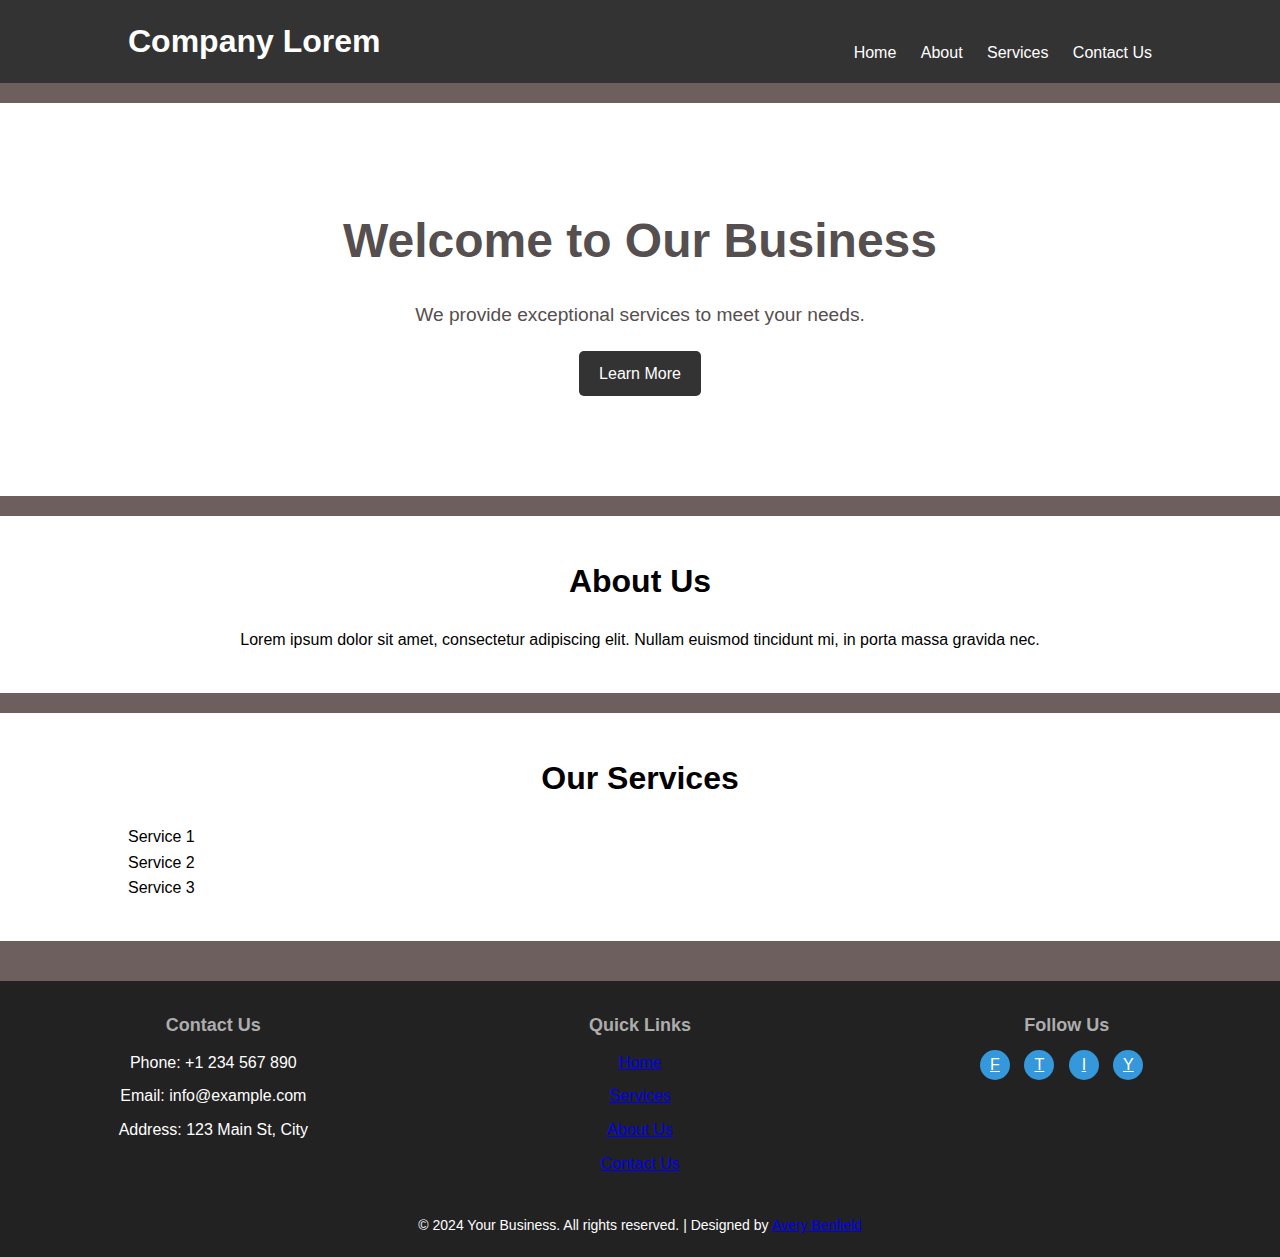
==== index.html @ 63399cf9 "Contact button text change" ====
<!DOCTYPE html>
<html lang="en">
<head>
    <meta charset="UTF-8">
    <meta name="viewport" content="width=device-width, initial-scale=1.0">
    <title>Bailey's Electrical Services LLC</title>
    <link rel="stylesheet" href="styles.css">
</head>
<body>
    <header>
        <div class="container">
            <h1><a href="index.html">Company Lorem</a></h1>
            <nav>
                <ul>
                    <li><a href="index.html">Home</a></li>
                    <li><a href="about.html">About</a></li>
                    <li><a href="services.html">Services</a></li>
                    <li><a href="contact.html">Contact Us</a></li>
                </ul>
            </nav>
        </div>
    </header>

    <main>
        <section id="hero">
            <div class="container">
                <h2>Welcome to Our Business</h2>
                <p>We provide exceptional services to meet your needs.</p>
                <a href="about.html" class="btn">Learn More</a>
            </div>
        </section>

        <section id="about">
            <div class="container">
                <h2>About Us</h2>
                <p>Lorem ipsum dolor sit amet, consectetur adipiscing elit. Nullam euismod tincidunt mi, in porta massa gravida nec.</p>
            </div>
        </section>

        <section id="services">
            <div class="container">
                <h2>Our Services</h2>
                <ul>
                    <li>Service 1</li>
                    <li>Service 2</li>
                    <li>Service 3</li>
                </ul>
            </div>
        </section>
    </main>

    <footer>
        <div class="footer-content">
          <div class="footer-section">
            <h3>Contact Us</h3>
            <ul>
              <li>Phone: +1 234 567 890</li>
              <li>Email: info@example.com</li>
              <li>Address: 123 Main St, City</li>
            </ul>
          </div>
          <div class="footer-section">
            <h3>Quick Links</h3>
            <ul>
              <li><a href="#">Home</a></li>
              <li><a href="#">Services</a></li>
              <li><a href="#">About Us</a></li>
              <li><a href="#">Contact Us</a></li>
            </ul>
          </div>
          <div class="footer-section">
            <h3>Follow Us</h3>
            <div class="social-icons">
              <a href="#" target="_blank">F</a>
              <a href="#" target="_blank">T</a>
              <a href="#" target="_blank">I</a>
              <a href="#" target="_blank">Y</a>
            </div>
          </div>
        </div>
        <p>&copy; 2024 Your Business. All rights reserved. | Designed by <a href="#" target="_blank">Avery Benfield</a></p>
      </footer>
</body>
</html>
---- styles.css ----
/* Resetting default browser styles */
* {
    margin: 0;
    padding: 0;
    box-sizing: border-box;
}

/* Basic styling for the whole page */
body {
    font-family: Arial, sans-serif;
    line-height: 1.6;
    background-color: #6e5f5f;
}

.container {
    width: 80%;
    margin: 0 auto;
    overflow: hidden; /* Clearfix hack */
}

.center {
    display: block;
    margin-left: auto;
    margin-right: auto;
    width: 50%;
  }

/* Header styles */
header {
    background-color: #333;
    color: #ffffff;
    padding: 1em 0;
}

header h1 {
    float: left;
}

header div h1 a {
    color: #fff;
    text-decoration: none;
}

header nav {
    float: right;
    margin-top: 1.5em;
}

header nav ul {
    list-style-type: none;
}

header nav ul li {
    display: inline;
    margin-left: 20px;
}

header nav ul li a {
    color: #fff;
    text-decoration: none;
}

header nav ul li a:hover {
    text-decoration: underline;
}

/* Main styles */
main {
    padding: 20px 0;
}

section {
    padding: 40px 0;
    background-color: #fff;
    margin-bottom: 20px;
}

section h2 {
    font-size: 2em;
    margin-bottom: 20px;
    text-align: center;
}

section p {
    text-align: center;
}

/* Hero section */
#hero {
    background-image: url('hero-image.jpg');
    background-size: cover;
    background-position: center;
    color: #554f4f;
    text-align: center;
    padding: 100px 0;
}

#hero h2 {
    font-size: 3em;
    margin-bottom: 20px;
}

#hero p {
    font-size: 1.2em;
    margin-bottom: 20px;
}

#hero .btn {
    display: inline-block;
    padding: 10px 20px;
    background-color: #333;
    color: #fff;
    text-decoration: none;
    border-radius: 5px;
}

#hero .btn:hover {
    background-color: #555;
}

/* Footer styles */
footer {
    background-color: #222;
    color: #fff;
    padding: 20px 0;
    text-align: center;
    position: absolute;
    /* bottom: 0; */
    /* left: 0; */
    width: 100%;
  }

  .footer-content {
    display: flex;
    flex-wrap: wrap;
    justify-content: center;
  }

  .footer-section {
    margin: 10px;
    flex: 1;
  }

  .footer-section h3 {
    color: #adadad;
    font-size: 18px;
    margin-bottom: 10px;
  }

  .footer-section ul {
    list-style-type: none;
    padding: 0;
  }

  .footer-section ul li {
    margin-bottom: 8px;
  }

  .social-icons {
    margin-top: 10px;
  }

  .social-icons a {
    display: inline-block;
    width: 30px;
    height: 30px;
    line-height: 30px;
    background-color: #3498db;
    color: #fff;
    text-align: center;
    border-radius: 50%;
    margin-right: 10px;
    transition: background-color 0.3s ease;
  }

  .social-icons a:hover {
    background-color: #2980b9;
  }

  footer p {
    font-size: 14px;
    margin-top: 20px;
  }

/* Responsive design */
@media (max-width: 768px) {
    .container {
        width: 90%;
    }

    header nav ul li {
        display: block;
        margin: 10px 0;
    }

    #hero {
        padding: 80px 0;
    }
}
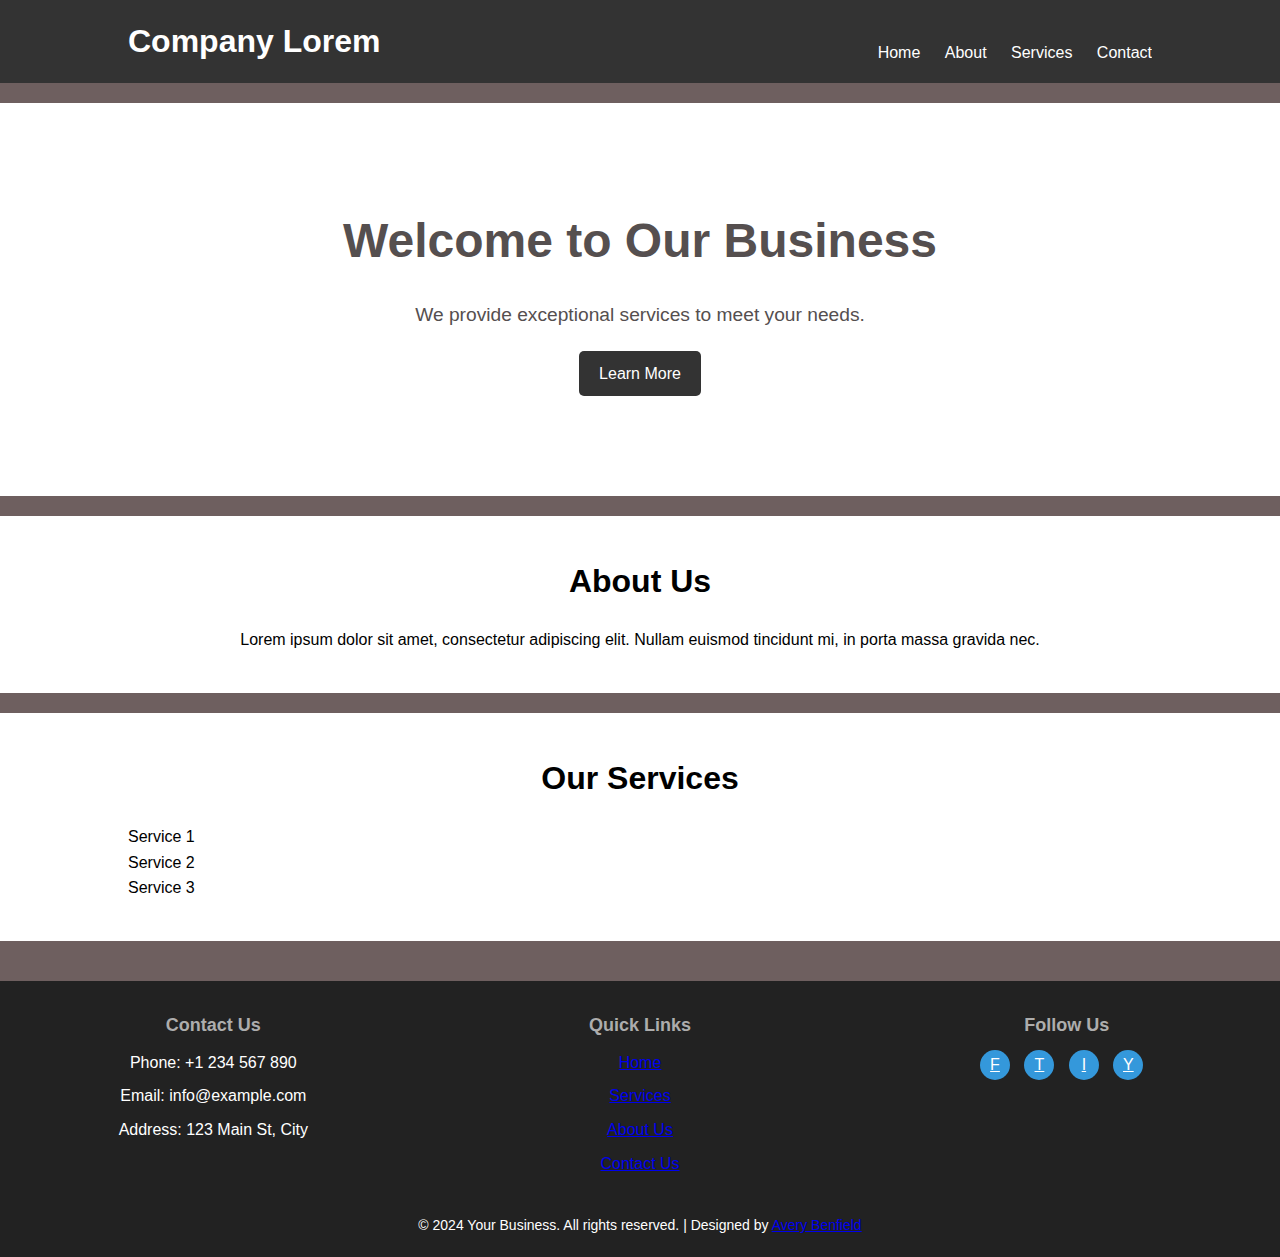
==== commit 3f999106: "Redo contact text" ====
--- a/index.html
+++ b/index.html
@@ -15,7 +15,7 @@
                     <li><a href="index.html">Home</a></li>
                     <li><a href="about.html">About</a></li>
                     <li><a href="services.html">Services</a></li>
-                    <li><a href="contact.html">Contact Us</a></li>
+                    <li><a href="contact.html">Contact</a></li>
                 </ul>
             </nav>
         </div>
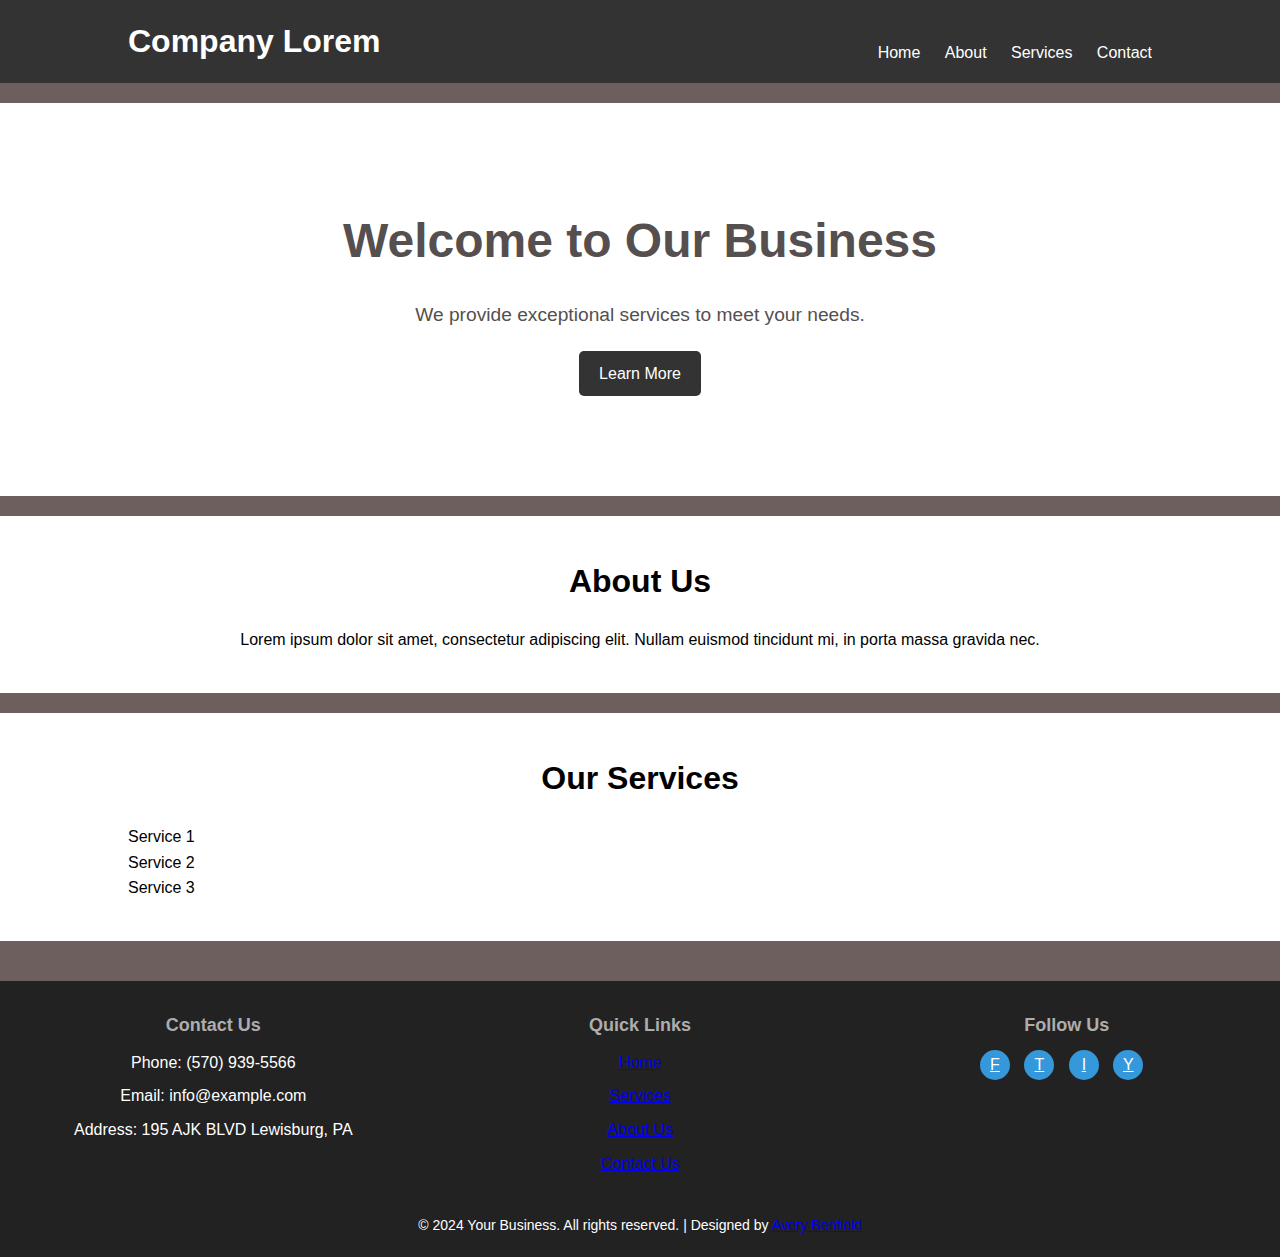
==== commit 7640ba4d: "contact information" ====
--- a/index.html
+++ b/index.html
@@ -54,9 +54,9 @@
           <div class="footer-section">
             <h3>Contact Us</h3>
             <ul>
-              <li>Phone: +1 234 567 890</li>
+              <li>Phone: (570) 939-5566</li>
               <li>Email: info@example.com</li>
-              <li>Address: 123 Main St, City</li>
+              <li>Address: 195 AJK BLVD Lewisburg, PA</li>
             </ul>
           </div>
           <div class="footer-section">
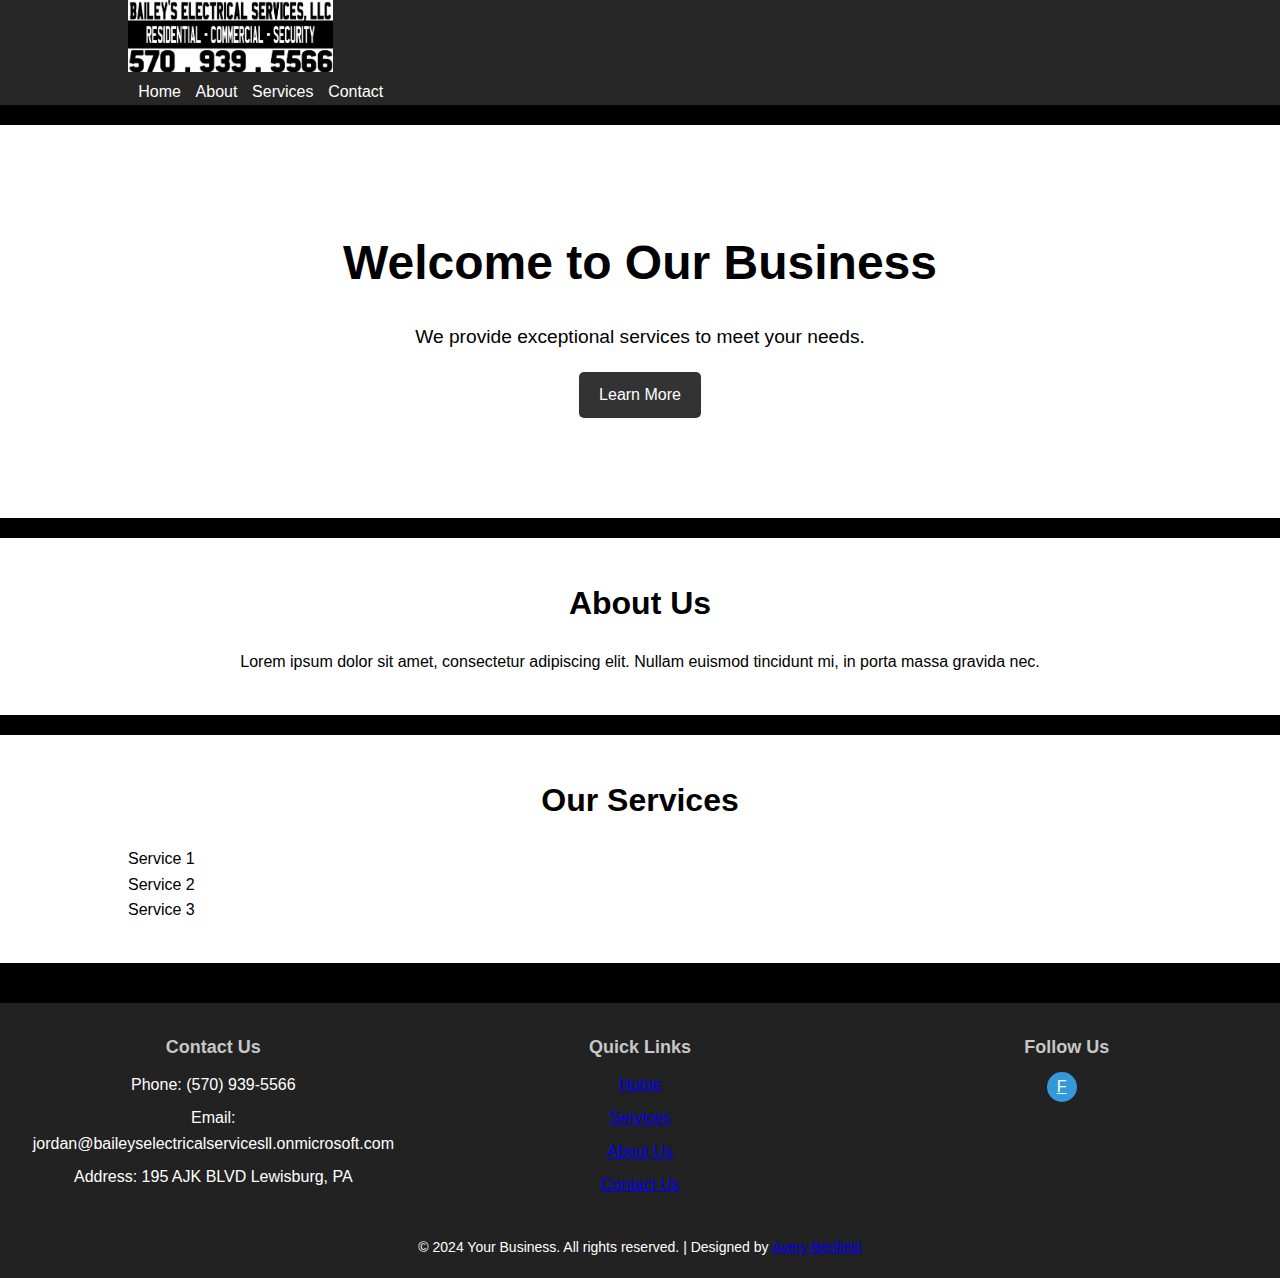
==== commit 49c94726: "Batch Changes" ====
--- a/index.html
+++ b/index.html
@@ -9,7 +9,7 @@
 <body>
     <header>
         <div class="container">
-            <h1><a href="index.html">Company Lorem</a></h1>
+          <a href="index.html"><img id="headerimg" src="img/BESLogo.jpg" alt="Bailey's Electrical Services, LLC Logo"></a>
             <nav>
                 <ul>
                     <li><a href="index.html">Home</a></li>
@@ -50,35 +50,35 @@
     </main>
 
     <footer>
-        <div class="footer-content">
-          <div class="footer-section">
-            <h3>Contact Us</h3>
-            <ul>
-              <li>Phone: (570) 939-5566</li>
-              <li>Email: info@example.com</li>
-              <li>Address: 195 AJK BLVD Lewisburg, PA</li>
-            </ul>
-          </div>
-          <div class="footer-section">
-            <h3>Quick Links</h3>
-            <ul>
-              <li><a href="#">Home</a></li>
-              <li><a href="#">Services</a></li>
-              <li><a href="#">About Us</a></li>
-              <li><a href="#">Contact Us</a></li>
-            </ul>
-          </div>
-          <div class="footer-section">
-            <h3>Follow Us</h3>
-            <div class="social-icons">
-              <a href="#" target="_blank">F</a>
-              <a href="#" target="_blank">T</a>
-              <a href="#" target="_blank">I</a>
-              <a href="#" target="_blank">Y</a>
-            </div>
+      <div class="footer-content">
+        <div class="footer-section">
+          <h3>Contact Us</h3>
+          <ul>
+            <li>Phone: (570) 939-5566</li>
+            <li>Email: jordan@baileyselectricalservicesll.onmicrosoft.com</li>
+            <li>Address: 195 AJK BLVD Lewisburg, PA</li>
+          </ul>
+        </div>
+        <div class="footer-section">
+          <h3>Quick Links</h3>
+          <ul>
+            <li><a href="index.html">Home</a></li>
+            <li><a href="services.html">Services</a></li>
+            <li><a href="about.html">About Us</a></li>
+            <li><a href="contact.html">Contact Us</a></li>
+          </ul>
+        </div>
+        <div class="footer-section">
+          <h3>Follow Us</h3>
+          <div class="social-icons">
+            <a href="https://www.facebook.com/baileyselectricalservices/" target="_blank">F</a>
+            <!-- <a href="#" target="_blank">T</a> -->
+            <!-- <a href="#" target="_blank">I</a> -->
+            <!-- <a href="#" target="_blank">Y</a> -->
           </div>
         </div>
-        <p>&copy; 2024 Your Business. All rights reserved. | Designed by <a href="#" target="_blank">Avery Benfield</a></p>
-      </footer>
+      </div>
+      <p>&copy; 2024 Your Business. All rights reserved. | Designed by <a href="#" target="_blank">Avery Benfield</a></p>
+    </footer>
 </body>
 </html>
--- a/styles.css
+++ b/styles.css
@@ -9,50 +9,33 @@
 body {
     font-family: Arial, sans-serif;
     line-height: 1.6;
-    background-color: #6e5f5f;
+    background-color: #000000;
 }
 
 .container {
-    width: 80%;
+    max-width: 80%;
     margin: 0 auto;
     overflow: hidden; /* Clearfix hack */
-}
-
-.center {
-    display: block;
-    margin-left: auto;
-    margin-right: auto;
-    width: 50%;
-  }
+    /* text-align: center; */
+}
 
 /* Header styles */
 header {
-    background-color: #333;
+    background-color: #272727;
     color: #ffffff;
-    padding: 1em 0;
-}
-
-header h1 {
-    float: left;
-}
-
-header div h1 a {
-    color: #fff;
-    text-decoration: none;
-}
-
-header nav {
-    float: right;
-    margin-top: 1.5em;
-}
-
-header nav ul {
-    list-style-type: none;
+    /* padding: 1em 0; */
+    /* height: 100%; */
+}
+
+main iframe {
+    background-color: #fff;
 }
 
 header nav ul li {
     display: inline;
-    margin-left: 20px;
+    margin-left: 1%;
+    /* font-size: 20%; */
+    /* vertical-align: middle; */
 }
 
 header nav ul li a {
@@ -85,12 +68,16 @@
     text-align: center;
 }
 
+#headerimg {
+    width: 20%;
+}
+
 /* Hero section */
 #hero {
-    background-image: url('hero-image.jpg');
+    /* background-image: url('img/BESLogo.jpg'); */
     background-size: cover;
     background-position: center;
-    color: #554f4f;
+    color: #000000;
     text-align: center;
     padding: 100px 0;
 }
@@ -115,7 +102,7 @@
 }
 
 #hero .btn:hover {
-    background-color: #555;
+    background-color: #000000;
 }
 
 /* Footer styles */
@@ -142,7 +129,7 @@
   }
 
   .footer-section h3 {
-    color: #adadad;
+    color: #c7c7c7;
     font-size: 18px;
     margin-bottom: 10px;
   }
@@ -197,3 +184,18 @@
         padding: 80px 0;
     }
 }
+
+.responsive-iframe {
+
+    width:100vw; 
+    
+    height:100vh;
+    
+} 
+
+.center {
+    display: block;
+    margin-left: auto;
+    margin-right: auto;
+    width: 50%;
+  }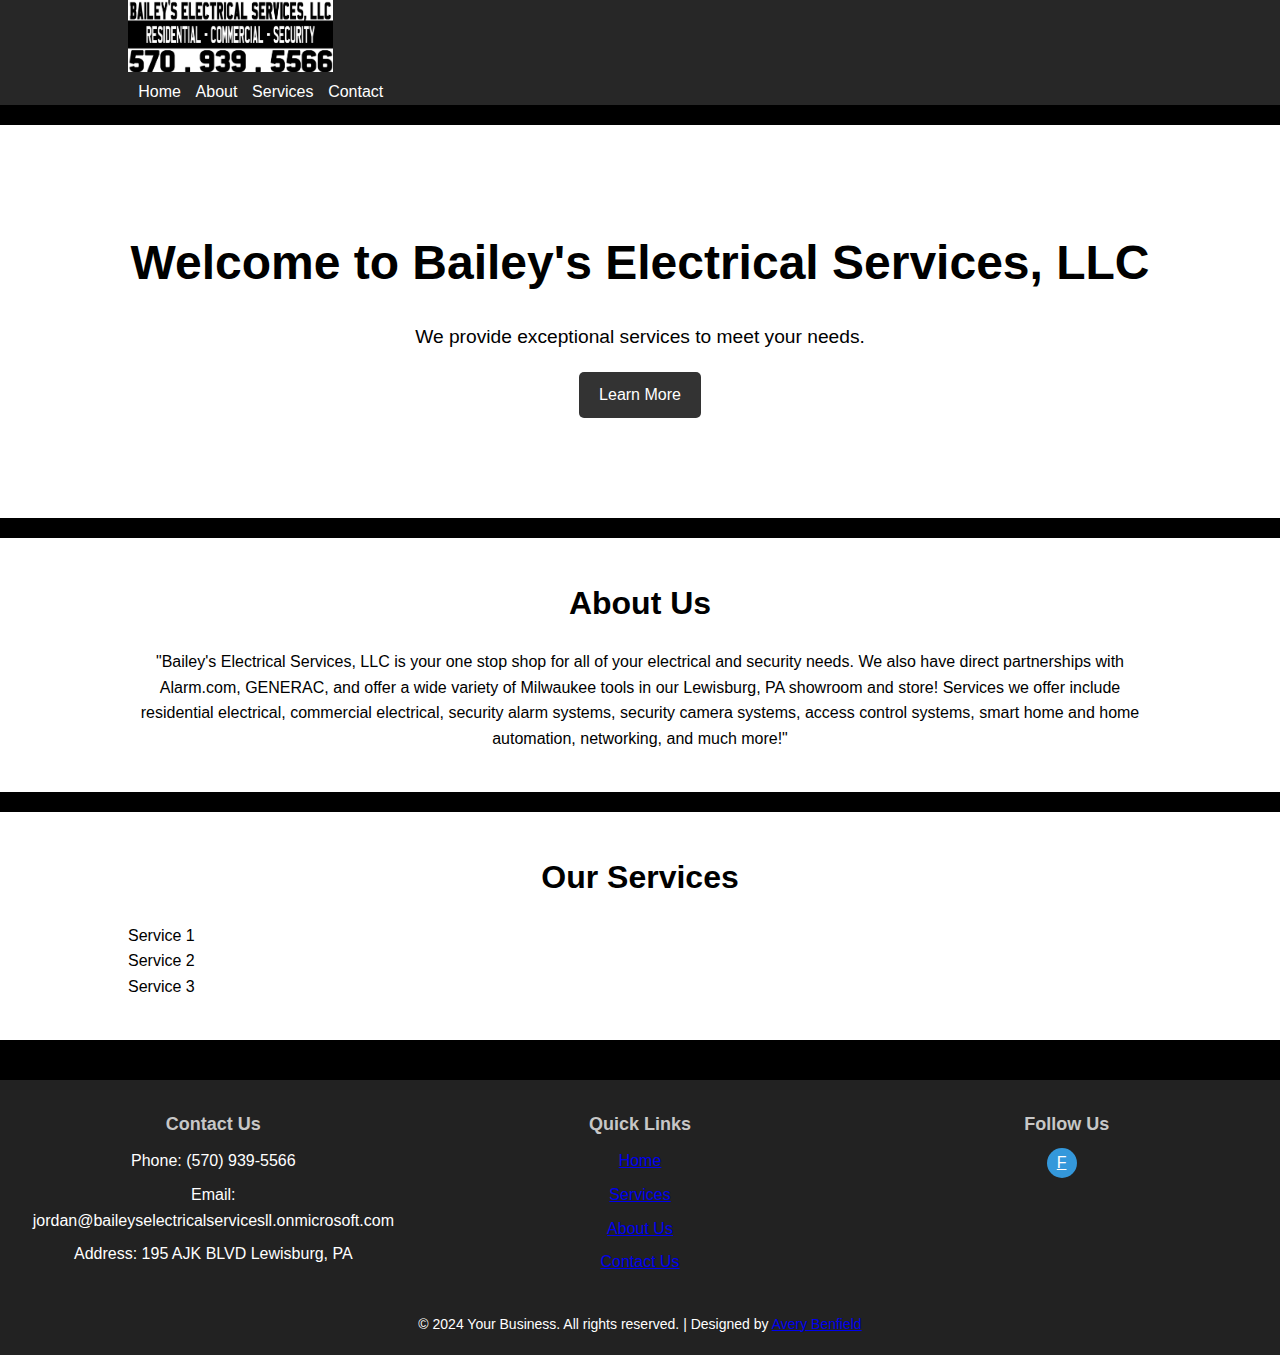
==== commit 5eac155f: "123" ====
--- a/index.html
+++ b/index.html
@@ -1,52 +1,65 @@
 <!DOCTYPE html>
 <html lang="en">
-<head>
-    <meta charset="UTF-8">
-    <meta name="viewport" content="width=device-width, initial-scale=1.0">
+  <head>
+    <meta charset="UTF-8" />
+    <meta name="viewport" content="width=device-width, initial-scale=1.0" />
     <title>Bailey's Electrical Services LLC</title>
-    <link rel="stylesheet" href="styles.css">
-</head>
-<body>
+    <link rel="stylesheet" href="styles.css" />
+  </head>
+  <body>
     <header>
-        <div class="container">
-          <a href="index.html"><img id="headerimg" src="img/BESLogo.jpg" alt="Bailey's Electrical Services, LLC Logo"></a>
-            <nav>
-                <ul>
-                    <li><a href="index.html">Home</a></li>
-                    <li><a href="about.html">About</a></li>
-                    <li><a href="services.html">Services</a></li>
-                    <li><a href="contact.html">Contact</a></li>
-                </ul>
-            </nav>
-        </div>
+      <div class="container">
+        <a href="index.html"
+          ><img
+            id="headerimg"
+            src="img/BESLogo.jpg"
+            alt="Bailey's Electrical Services, LLC Logo"
+        /></a>
+        <nav>
+          <ul>
+            <li><a href="index.html">Home</a></li>
+            <li><a href="about.html">About</a></li>
+            <li><a href="services.html">Services</a></li>
+            <li><a href="contact.html">Contact</a></li>
+          </ul>
+        </nav>
+      </div>
     </header>
 
     <main>
-        <section id="hero">
-            <div class="container">
-                <h2>Welcome to Our Business</h2>
-                <p>We provide exceptional services to meet your needs.</p>
-                <a href="about.html" class="btn">Learn More</a>
-            </div>
-        </section>
+      <section id="hero">
+        <div class="container">
+          <h2>Welcome to Bailey's Electrical Services, LLC</h2>
+          <p>We provide exceptional services to meet your needs.</p>
+          <a href="about.html" class="btn">Learn More</a>
+        </div>
+      </section>
 
-        <section id="about">
-            <div class="container">
-                <h2>About Us</h2>
-                <p>Lorem ipsum dolor sit amet, consectetur adipiscing elit. Nullam euismod tincidunt mi, in porta massa gravida nec.</p>
-            </div>
-        </section>
+      <section id="about">
+        <div class="container">
+          <h2>About Us</h2>
+          <p>
+            "Bailey's Electrical Services, LLC is your one stop shop for all of
+            your electrical and security needs. We also have direct partnerships
+            with Alarm.com, GENERAC, and offer a wide variety of Milwaukee tools
+            in our Lewisburg, PA showroom and store! Services we offer include
+            residential electrical, commercial electrical, security alarm
+            systems, security camera systems, access control systems, smart home
+            and home automation, networking, and much more!"
+          </p>
+        </div>
+      </section>
 
-        <section id="services">
-            <div class="container">
-                <h2>Our Services</h2>
-                <ul>
-                    <li>Service 1</li>
-                    <li>Service 2</li>
-                    <li>Service 3</li>
-                </ul>
-            </div>
-        </section>
+      <section id="services">
+        <div class="container">
+          <h2>Our Services</h2>
+          <ul>
+            <li>Service 1</li>
+            <li>Service 2</li>
+            <li>Service 3</li>
+          </ul>
+        </div>
+      </section>
     </main>
 
     <footer>
@@ -71,14 +84,18 @@
         <div class="footer-section">
           <h3>Follow Us</h3>
           <div class="social-icons">
-            <a href="https://www.facebook.com/baileyselectricalservices/" target="_blank">F</a>
-            <!-- <a href="#" target="_blank">T</a> -->
-            <!-- <a href="#" target="_blank">I</a> -->
-            <!-- <a href="#" target="_blank">Y</a> -->
+            <a
+              href="https://www.facebook.com/baileyselectricalservices/"
+              target="_blank"
+              >F</a
+            >
           </div>
         </div>
       </div>
-      <p>&copy; 2024 Your Business. All rights reserved. | Designed by <a href="#" target="_blank">Avery Benfield</a></p>
+      <p>
+        &copy; 2024 Your Business. All rights reserved. | Designed by
+        <a href="#" target="_blank">Avery Benfield</a>
+      </p>
     </footer>
-</body>
+  </body>
 </html>
--- a/styles.css
+++ b/styles.css
@@ -1,201 +1,247 @@
 /* Resetting default browser styles */
 * {
-    margin: 0;
-    padding: 0;
-    box-sizing: border-box;
+  margin: 0;
+  padding: 0;
+  box-sizing: border-box;
 }
 
 /* Basic styling for the whole page */
 body {
-    font-family: Arial, sans-serif;
-    line-height: 1.6;
-    background-color: #000000;
+  font-family: Arial, sans-serif;
+  line-height: 1.6;
+  background-color: #000000;
 }
 
 .container {
-    max-width: 80%;
-    margin: 0 auto;
-    overflow: hidden; /* Clearfix hack */
-    /* text-align: center; */
+  max-width: 80%;
+  margin: 0 auto;
+  overflow: hidden; /* Clearfix hack */
 }
 
 /* Header styles */
 header {
-    background-color: #272727;
-    color: #ffffff;
-    /* padding: 1em 0; */
-    /* height: 100%; */
+  background-color: #272727;
+  color: #ffffff;
+  /* padding: 1em 0; */
+  /* height: 100%; */
 }
 
 main iframe {
-    background-color: #fff;
+  background-color: #fff;
 }
 
 header nav ul li {
-    display: inline;
-    margin-left: 1%;
-    /* font-size: 20%; */
-    /* vertical-align: middle; */
+  display: inline;
+  margin-left: 1%;
 }
 
 header nav ul li a {
-    color: #fff;
-    text-decoration: none;
+  color: #fff;
+  text-decoration: none;
 }
 
 header nav ul li a:hover {
-    text-decoration: underline;
+  text-decoration: underline;
 }
 
 /* Main styles */
 main {
-    padding: 20px 0;
+  padding: 20px 0;
 }
 
 section {
-    padding: 40px 0;
-    background-color: #fff;
-    margin-bottom: 20px;
+  padding: 40px 0;
+  background-color: #fff;
+  margin-bottom: 20px;
 }
 
 section h2 {
-    font-size: 2em;
-    margin-bottom: 20px;
-    text-align: center;
+  font-size: 2em;
+  margin-bottom: 20px;
+  text-align: center;
 }
 
 section p {
-    text-align: center;
+  text-align: center;
 }
 
 #headerimg {
-    width: 20%;
+  width: 20%;
 }
 
 /* Hero section */
 #hero {
-    /* background-image: url('img/BESLogo.jpg'); */
-    background-size: cover;
-    background-position: center;
-    color: #000000;
-    text-align: center;
-    padding: 100px 0;
+  background-size: cover;
+  background-position: center;
+  color: #000000;
+  text-align: center;
+  padding: 100px 0;
 }
 
 #hero h2 {
-    font-size: 3em;
-    margin-bottom: 20px;
+  font-size: 3em;
+  margin-bottom: 20px;
 }
 
 #hero p {
-    font-size: 1.2em;
-    margin-bottom: 20px;
+  font-size: 1.2em;
+  margin-bottom: 20px;
 }
 
 #hero .btn {
-    display: inline-block;
-    padding: 10px 20px;
-    background-color: #333;
-    color: #fff;
-    text-decoration: none;
-    border-radius: 5px;
+  display: inline-block;
+  padding: 10px 20px;
+  background-color: #333;
+  color: #fff;
+  text-decoration: none;
+  border-radius: 5px;
 }
 
 #hero .btn:hover {
-    background-color: #000000;
+  background-color: #000000;
 }
 
 /* Footer styles */
 footer {
-    background-color: #222;
-    color: #fff;
-    padding: 20px 0;
-    text-align: center;
-    position: absolute;
-    /* bottom: 0; */
-    /* left: 0; */
-    width: 100%;
-  }
-
-  .footer-content {
-    display: flex;
-    flex-wrap: wrap;
-    justify-content: center;
-  }
-
-  .footer-section {
-    margin: 10px;
-    flex: 1;
-  }
-
-  .footer-section h3 {
-    color: #c7c7c7;
-    font-size: 18px;
-    margin-bottom: 10px;
-  }
-
-  .footer-section ul {
-    list-style-type: none;
-    padding: 0;
-  }
-
-  .footer-section ul li {
-    margin-bottom: 8px;
-  }
-
-  .social-icons {
-    margin-top: 10px;
-  }
-
-  .social-icons a {
-    display: inline-block;
-    width: 30px;
-    height: 30px;
-    line-height: 30px;
-    background-color: #3498db;
-    color: #fff;
-    text-align: center;
-    border-radius: 50%;
-    margin-right: 10px;
-    transition: background-color 0.3s ease;
-  }
-
-  .social-icons a:hover {
-    background-color: #2980b9;
-  }
-
-  footer p {
-    font-size: 14px;
-    margin-top: 20px;
-  }
+  background-color: #222;
+  color: #fff;
+  padding: 20px 0;
+  text-align: center;
+  position: absolute;
+  width: 100%;
+}
+
+.footer-content {
+  display: flex;
+  flex-wrap: wrap;
+  justify-content: center;
+}
+
+.footer-section {
+  margin: 10px;
+  flex: 1;
+}
+
+.footer-section h3 {
+  color: #c7c7c7;
+  font-size: 18px;
+  margin-bottom: 10px;
+}
+
+.footer-section ul {
+  list-style-type: none;
+  padding: 0;
+}
+
+.footer-section ul li {
+  margin-bottom: 8px;
+}
+
+.social-icons {
+  margin-top: 10px;
+}
+
+.social-icons a {
+  display: inline-block;
+  width: 30px;
+  height: 30px;
+  line-height: 30px;
+  background-color: #3498db;
+  color: #fff;
+  text-align: center;
+  border-radius: 50%;
+  margin-right: 10px;
+  transition: background-color 0.3s ease;
+}
+
+.social-icons a:hover {
+  background-color: #2980b9;
+}
+
+footer p {
+  font-size: 14px;
+  margin-top: 20px;
+}
 
 /* Responsive design */
 @media (max-width: 768px) {
-    .container {
-        width: 90%;
-    }
-
-    header nav ul li {
-        display: block;
-        margin: 10px 0;
-    }
-
-    #hero {
-        padding: 80px 0;
-    }
+  .container {
+    width: 90%;
+  }
+
+  header nav ul li {
+    display: block;
+    margin: 10px 0;
+  }
+
+  #hero {
+    padding: 80px 0;
+  }
 }
 
 .responsive-iframe {
-
-    width:100vw; 
-    
-    height:100vh;
-    
-} 
+  width: 100vw;
+  height: 100vh;
+}
 
 .center {
-    display: block;
-    margin-left: auto;
-    margin-right: auto;
-    width: 50%;
-  }+  display: block;
+  margin-left: auto;
+  margin-right: auto;
+  width: 50%;
+}
+
+.login-container {
+  width: 320px;
+  background-color: #fff;
+  padding: 20px;
+  border-radius: 8px;
+  box-shadow: 0 0 10px rgba(0, 0, 0, 0.1);
+}
+
+.login-form h2 {
+  text-align: center;
+  margin-bottom: 20px;
+}
+
+.form-group {
+  margin-bottom: 15px;
+}
+
+.form-group label {
+  display: block;
+  font-weight: bold;
+}
+
+.form-group input {
+  width: 100%;
+  padding: 8px;
+  font-size: 16px;
+  border: 1px solid #ccc;
+  border-radius: 4px;
+}
+
+button {
+  width: 100%;
+  padding: 10px;
+  font-size: 18px;
+  background-color: #4caf50;
+  color: white;
+  border: none;
+  border-radius: 4px;
+  cursor: pointer;
+  transition: background-color 0.3s ease;
+}
+
+button:hover {
+  background-color: #45a049;
+}
+
+.plotter {
+  background-color: #fff;
+  color: white;
+  border: none;
+  border-radius: 4px;
+  cursor: pointer;
+  transition: background-color 0.4s ease;
+}
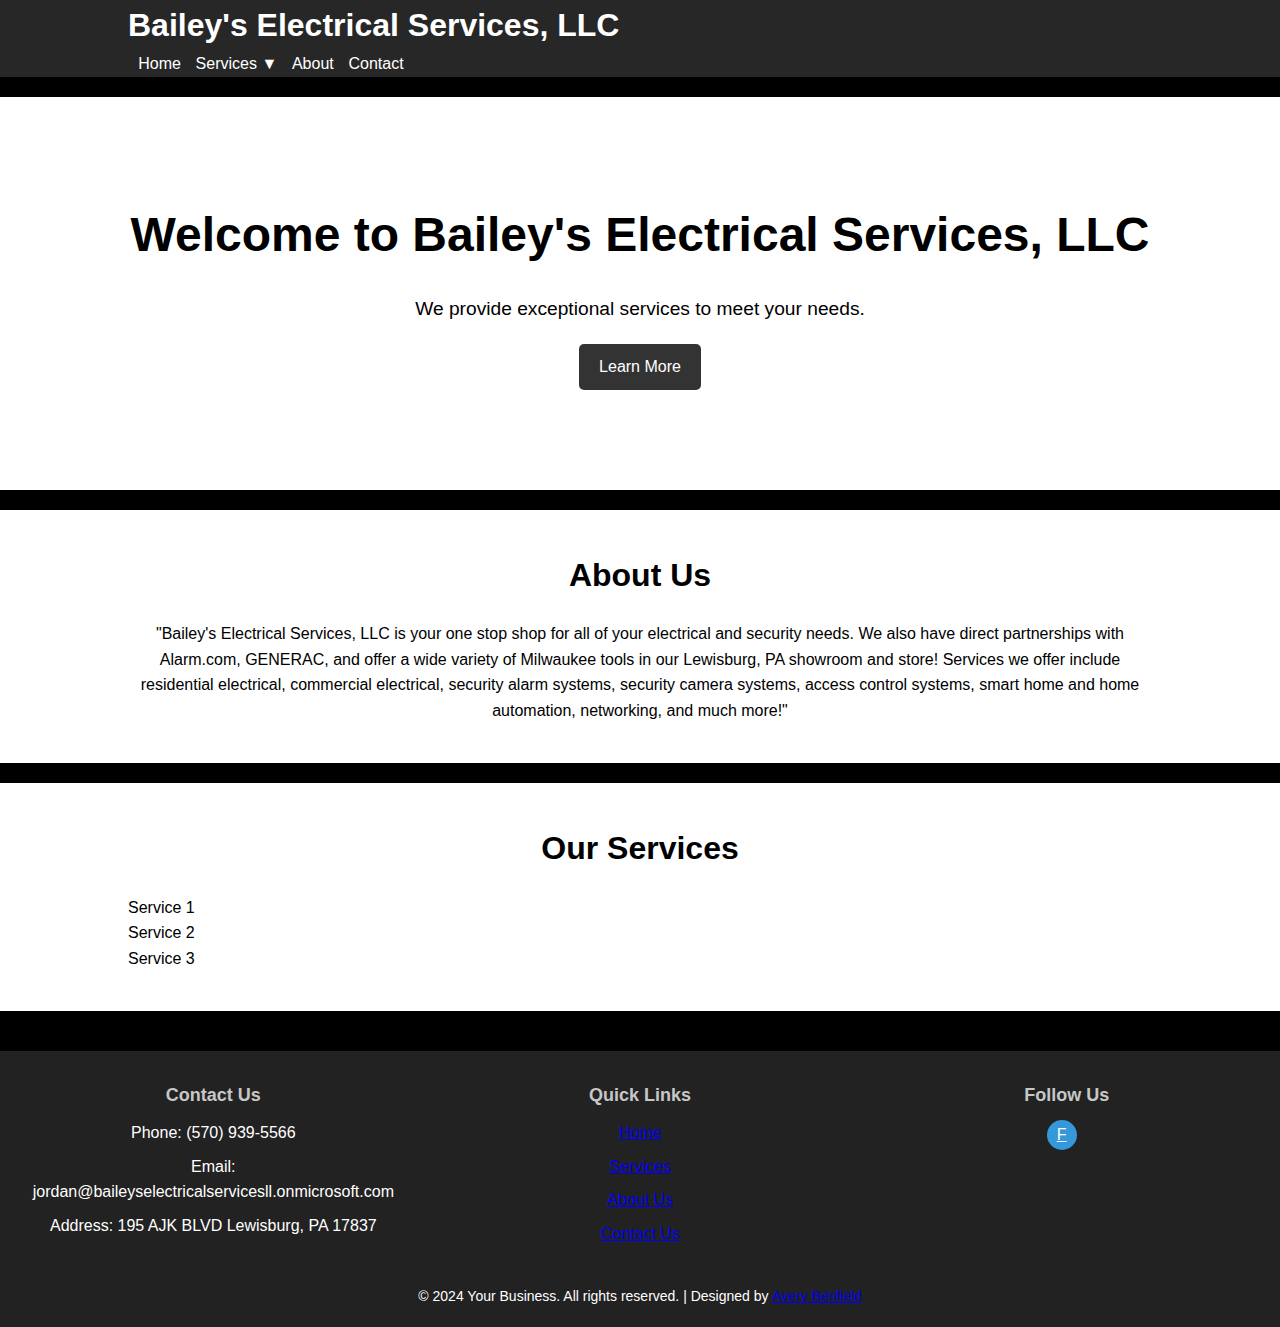
==== commit 9b8f2a3e: "v02" ====
--- a/index.html
+++ b/index.html
@@ -9,17 +9,37 @@
   <body>
     <header>
       <div class="container">
-        <a href="index.html"
-          ><img
-            id="headerimg"
-            src="img/BESLogo.jpg"
-            alt="Bailey's Electrical Services, LLC Logo"
-        /></a>
+        <h1>Bailey's Electrical Services, LLC</h1>
         <nav>
           <ul>
             <li><a href="index.html">Home</a></li>
+            <li>
+              <a href="Services/services.html">Services ▼</a>
+              <ul class="dropdown">
+                <li>
+                  <a href="Services/services_repo/electrical.html"
+                    >Electrical</a
+                  >
+                </li>
+                <li>
+                  <a href="Services/services_repo/networking.html"
+                    >Networking</a
+                  >
+                </li>
+                <li>
+                  <a href="Services/services_repo/security.html">Security</a>
+                </li>
+                <li>
+                  <a href="Services/services_repo/smart_home.html">Home</a>
+                </li>
+                <li>
+                  <a href="Services/services_repo/tools_&_supplies.html"
+                    >Supplies</a
+                  >
+                </li>
+              </ul>
+            </li>
             <li><a href="about.html">About</a></li>
-            <li><a href="services.html">Services</a></li>
             <li><a href="contact.html">Contact</a></li>
           </ul>
         </nav>
@@ -69,7 +89,7 @@
           <ul>
             <li>Phone: (570) 939-5566</li>
             <li>Email: jordan@baileyselectricalservicesll.onmicrosoft.com</li>
-            <li>Address: 195 AJK BLVD Lewisburg, PA</li>
+            <li>Address: 195 AJK BLVD Lewisburg, PA 17837</li>
           </ul>
         </div>
         <div class="footer-section">
--- a/styles.css
+++ b/styles.css
@@ -15,7 +15,8 @@
 .container {
   max-width: 80%;
   margin: 0 auto;
-  overflow: hidden; /* Clearfix hack */
+  overflow: hidden;
+  /* Clearfix hack */
 }
 
 /* Header styles */
@@ -161,6 +162,63 @@
 footer p {
   font-size: 14px;
   margin-top: 20px;
+}
+
+.dropdown {
+  display: none;
+  position: absolute;
+  background-color: #000000; /* Black dropdown background */
+  padding: 10px 0;
+  box-shadow: 0px 8px 16px rgba(0, 0, 0, 0.2);
+  z-index: 1;
+  top: 100%;
+  left: 0;
+  width: 120%;
+}
+
+.dropdown li {
+  text-align: left;
+  margin: 0;
+  position: relative; /* Ensure proper positioning of nested dropdown */
+}
+
+.dropdown li a {
+  color: #ffffff;
+  padding: 10px 15px;
+  display: block;
+  text-decoration: none;
+}
+
+.dropdown li a:hover {
+  background-color: #333333; /* Darker background on hover */
+}
+
+nav ul li:hover .dropdown {
+  display: block;
+}
+
+.dropdown li:hover > .dropdown {
+  display: block;
+  position: absolute;
+  top: 0;
+  left: 100%;
+  background-color: #333333; /* Darker background on hover */
+  width: 100%; /* Adjust width as needed */
+  box-shadow: none;
+}
+
+.dropdown li .dropdown li:hover > .dropdown {
+  top: 0;
+  left: 100%;
+}
+
+nav ul li:hover > .dropdown {
+  display: block;
+  position: absolute;
+  top: 100%;
+  left: 0;
+  background-color: #000000; /* Black dropdown background */
+  width: 100%; /* Adjust width as needed */
 }
 
 /* Responsive design */
@@ -236,12 +294,3 @@
 button:hover {
   background-color: #45a049;
 }
-
-.plotter {
-  background-color: #fff;
-  color: white;
-  border: none;
-  border-radius: 4px;
-  cursor: pointer;
-  transition: background-color 0.4s ease;
-}
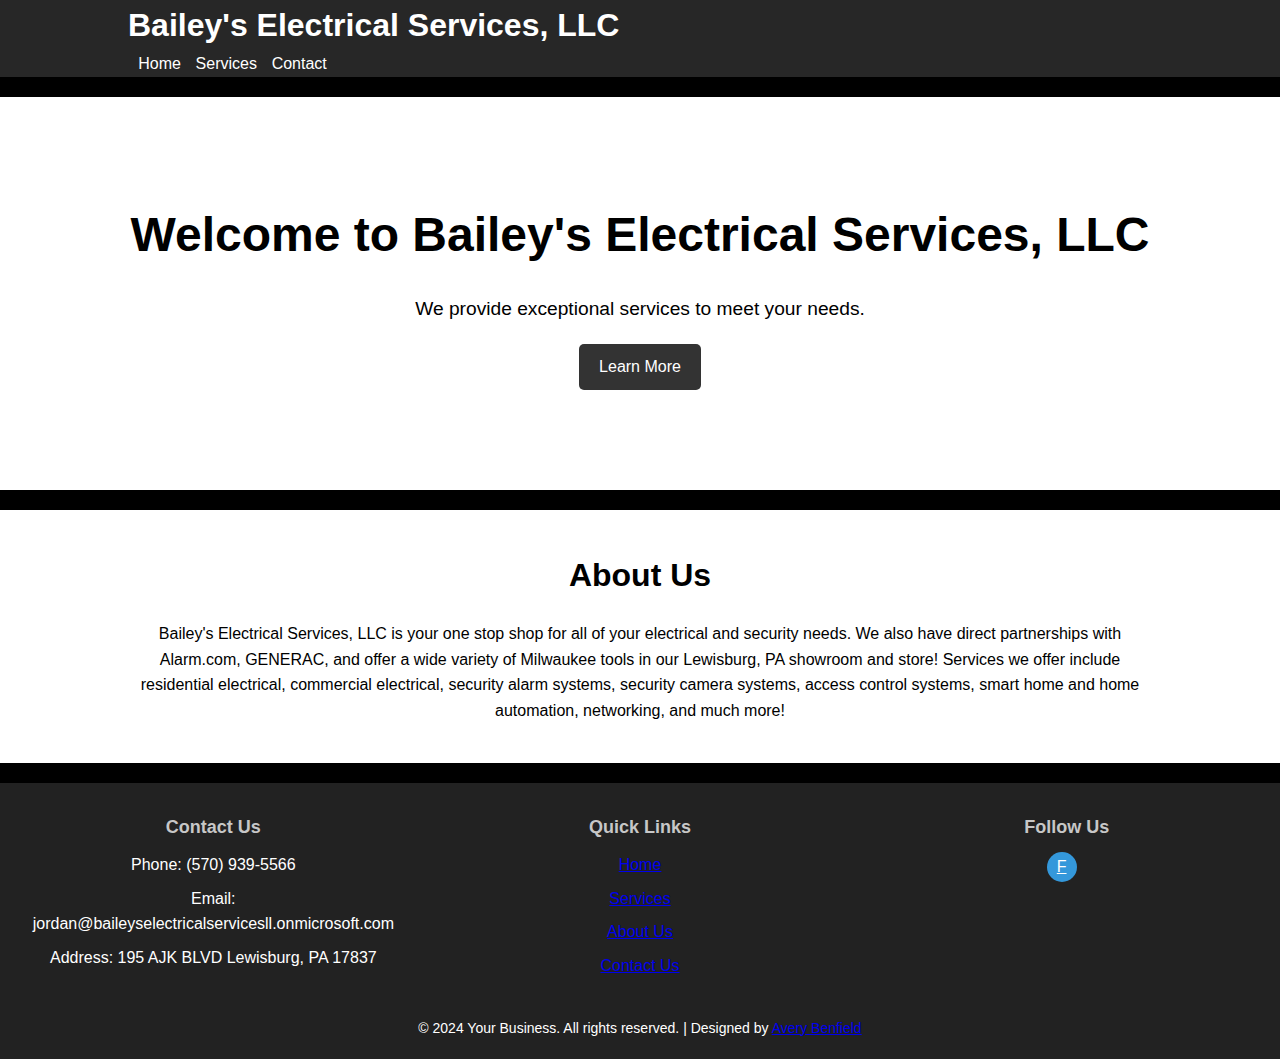
==== commit ca7f2e92: "v03" ====
--- a/index.html
+++ b/index.html
@@ -14,8 +14,8 @@
           <ul>
             <li><a href="index.html">Home</a></li>
             <li>
-              <a href="Services/services.html">Services ▼</a>
-              <ul class="dropdown">
+              <a href="Services/services.html">Services</a>
+              <!-- <ul class="dropdown">
                 <li>
                   <a href="Services/services_repo/electrical.html"
                     >Electrical</a
@@ -37,9 +37,9 @@
                     >Supplies</a
                   >
                 </li>
-              </ul>
+              </ul> -->
             </li>
-            <li><a href="about.html">About</a></li>
+            <!-- 1<li><a href="about.html">About</a></li> -->
             <li><a href="contact.html">Contact</a></li>
           </ul>
         </nav>
@@ -51,7 +51,7 @@
         <div class="container">
           <h2>Welcome to Bailey's Electrical Services, LLC</h2>
           <p>We provide exceptional services to meet your needs.</p>
-          <a href="about.html" class="btn">Learn More</a>
+          <a href="contact.html" class="btn">Learn More</a>
         </div>
       </section>
 
@@ -59,28 +59,16 @@
         <div class="container">
           <h2>About Us</h2>
           <p>
-            "Bailey's Electrical Services, LLC is your one stop shop for all of
+            Bailey's Electrical Services, LLC is your one stop shop for all of
             your electrical and security needs. We also have direct partnerships
             with Alarm.com, GENERAC, and offer a wide variety of Milwaukee tools
             in our Lewisburg, PA showroom and store! Services we offer include
             residential electrical, commercial electrical, security alarm
             systems, security camera systems, access control systems, smart home
-            and home automation, networking, and much more!"
+            and home automation, networking, and much more!
           </p>
         </div>
       </section>
-
-      <section id="services">
-        <div class="container">
-          <h2>Our Services</h2>
-          <ul>
-            <li>Service 1</li>
-            <li>Service 2</li>
-            <li>Service 3</li>
-          </ul>
-        </div>
-      </section>
-    </main>
 
     <footer>
       <div class="footer-content">
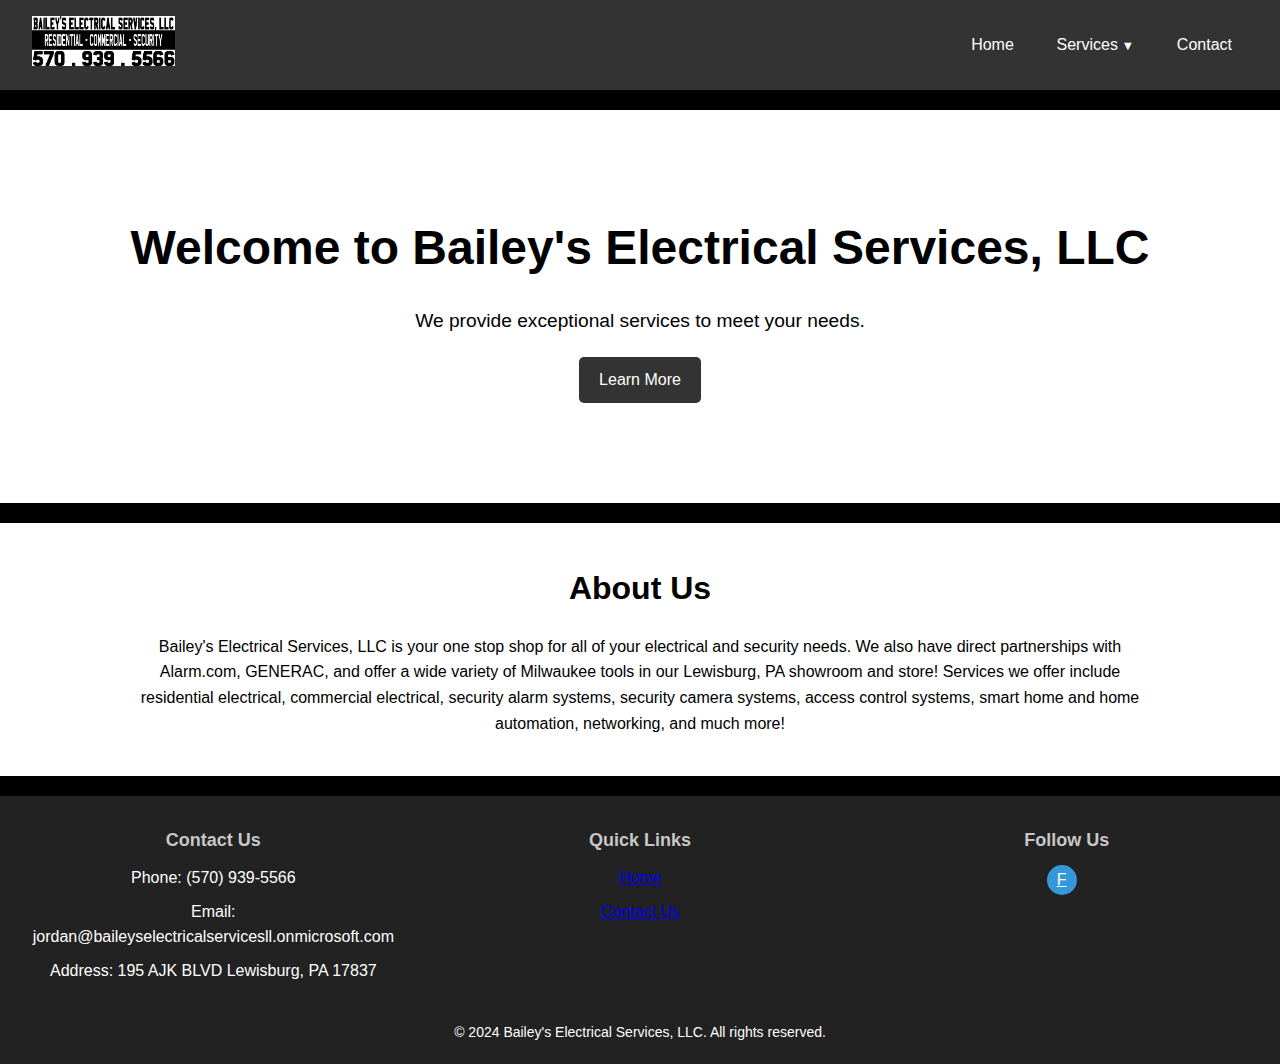
==== commit 6867a3a1: "v05 - Header fix, Services Page fix, Footer edits" ====
--- a/index.html
+++ b/index.html
@@ -7,44 +7,27 @@
     <link rel="stylesheet" href="styles.css" />
   </head>
   <body>
-    <header>
-      <div class="container">
-        <h1>Bailey's Electrical Services, LLC</h1>
-        <nav>
-          <ul>
-            <li><a href="index.html">Home</a></li>
-            <li>
-              <a href="Services/services.html">Services</a>
-              <!-- <ul class="dropdown">
-                <li>
-                  <a href="Services/services_repo/electrical.html"
-                    >Electrical</a
-                  >
-                </li>
-                <li>
-                  <a href="Services/services_repo/networking.html"
-                    >Networking</a
-                  >
-                </li>
-                <li>
-                  <a href="Services/services_repo/security.html">Security</a>
-                </li>
-                <li>
-                  <a href="Services/services_repo/smart_home.html">Home</a>
-                </li>
-                <li>
-                  <a href="Services/services_repo/tools_&_supplies.html"
-                    >Supplies</a
-                  >
-                </li>
-              </ul> -->
-            </li>
-            <!-- 1<li><a href="about.html">About</a></li> -->
-            <li><a href="contact.html">Contact</a></li>
+    <header class="site-header">
+      <a href="index.html" class="logo-link">
+          <img src="img/BESLogo.jpg" alt="Company Logo" class="logo-image">
+      </a>
+      <nav class="navbar">
+          <ul class="nav-list">
+              <li><a href="index.html" class="nav-link">Home</a></li>
+              <li class="dropdown">
+                  <a href="#" class="nav-link dropdown-toggle">Services</a>
+                  <ul class="dropdown-menu">
+                      <li><a href="Services/services_repo/electrical.html" class="dropdown-item">Electrical</a></li>
+                      <li><a href="Services/services_repo/networking.html" class="dropdown-item">Networking</a></li>
+                      <li><a href="Services/services_repo/security.html" class="dropdown-item">Security</a></li>
+                      <li><a href="Services/services_repo/smart_home.html" class="dropdown-item">Home</a></li>
+                      <li><a href="Services/services_repo/tools_&_supplies.html" class="dropdown-item">Supplies</a></li>
+                  </ul>
+              </li>
+              <li><a href="contact.html" class="nav-link">Contact</a></li>
           </ul>
-        </nav>
-      </div>
-    </header>
+      </nav>
+  </header>
 
     <main>
       <section id="hero">
@@ -84,8 +67,8 @@
           <h3>Quick Links</h3>
           <ul>
             <li><a href="index.html">Home</a></li>
-            <li><a href="services.html">Services</a></li>
-            <li><a href="about.html">About Us</a></li>
+            <!-- <li><a href="services.html">Services</a></li> -->
+            <!-- <li><a href="about.html">About Us</a></li> -->
             <li><a href="contact.html">Contact Us</a></li>
           </ul>
         </div>
@@ -101,8 +84,7 @@
         </div>
       </div>
       <p>
-        &copy; 2024 Your Business. All rights reserved. | Designed by
-        <a href="#" target="_blank">Avery Benfield</a>
+        &copy; 2024 Bailey's Electrical Services, LLC. All rights reserved.
       </p>
     </footer>
   </body>
--- a/styles.css
+++ b/styles.css
@@ -164,61 +164,79 @@
   margin-top: 20px;
 }
 
+.site-header {
+  display: flex;
+  align-items: center;
+  justify-content: space-between;
+  padding: 1rem 2rem;
+  background-color: #333;
+}
+
+.logo-link {
+  text-decoration: none;
+}
+
+.logo-image {
+  height: 50px;
+}
+
+.navbar {
+  flex-grow: 1;
+}
+
+.nav-list {
+  list-style: none;
+  margin: 0;
+  padding: 0;
+  display: flex;
+  justify-content: flex-end;
+}
+
+.nav-link {
+  color: white;
+  text-decoration: none;
+  padding: 0.5rem 1rem;
+  display: block;
+}
+
+.nav-link:hover {
+  background-color: #555;
+}
+
 .dropdown {
+  position: relative;
+}
+
+.dropdown-toggle::after {
+  content: " ▼";
+  font-size: 0.8em;
+}
+
+.dropdown-menu {
   display: none;
-  position: absolute;
-  background-color: #000000; /* Black dropdown background */
-  padding: 10px 0;
-  box-shadow: 0px 8px 16px rgba(0, 0, 0, 0.2);
-  z-index: 1;
-  top: 100%;
-  left: 0;
-  width: 120%;
-}
-
-.dropdown li {
-  text-align: left;
-  margin: 0;
-  position: relative; /* Ensure proper positioning of nested dropdown */
-}
-
-.dropdown li a {
-  color: #ffffff;
-  padding: 10px 15px;
-  display: block;
-  text-decoration: none;
-}
-
-.dropdown li a:hover {
-  background-color: #333333; /* Darker background on hover */
-}
-
-nav ul li:hover .dropdown {
-  display: block;
-}
-
-.dropdown li:hover > .dropdown {
-  display: block;
-  position: absolute;
-  top: 0;
-  left: 100%;
-  background-color: #333333; /* Darker background on hover */
-  width: 100%; /* Adjust width as needed */
-  box-shadow: none;
-}
-
-.dropdown li .dropdown li:hover > .dropdown {
-  top: 0;
-  left: 100%;
-}
-
-nav ul li:hover > .dropdown {
-  display: block;
   position: absolute;
   top: 100%;
   left: 0;
-  background-color: #000000; /* Black dropdown background */
-  width: 100%; /* Adjust width as needed */
+  background-color: #444;
+  list-style: none;
+  padding: 0;
+  margin: 0;
+  min-width: 160px;
+}
+
+.dropdown-menu .dropdown-item {
+  color: white;
+  text-decoration: none;
+  padding: 0.5rem 1rem;
+  display: block;
+}
+
+.dropdown-menu .dropdown-item:hover {
+  background-color: #666;
+}
+
+.dropdown:hover .dropdown-menu {
+  display: block;
 }
 
 /* Responsive design */
